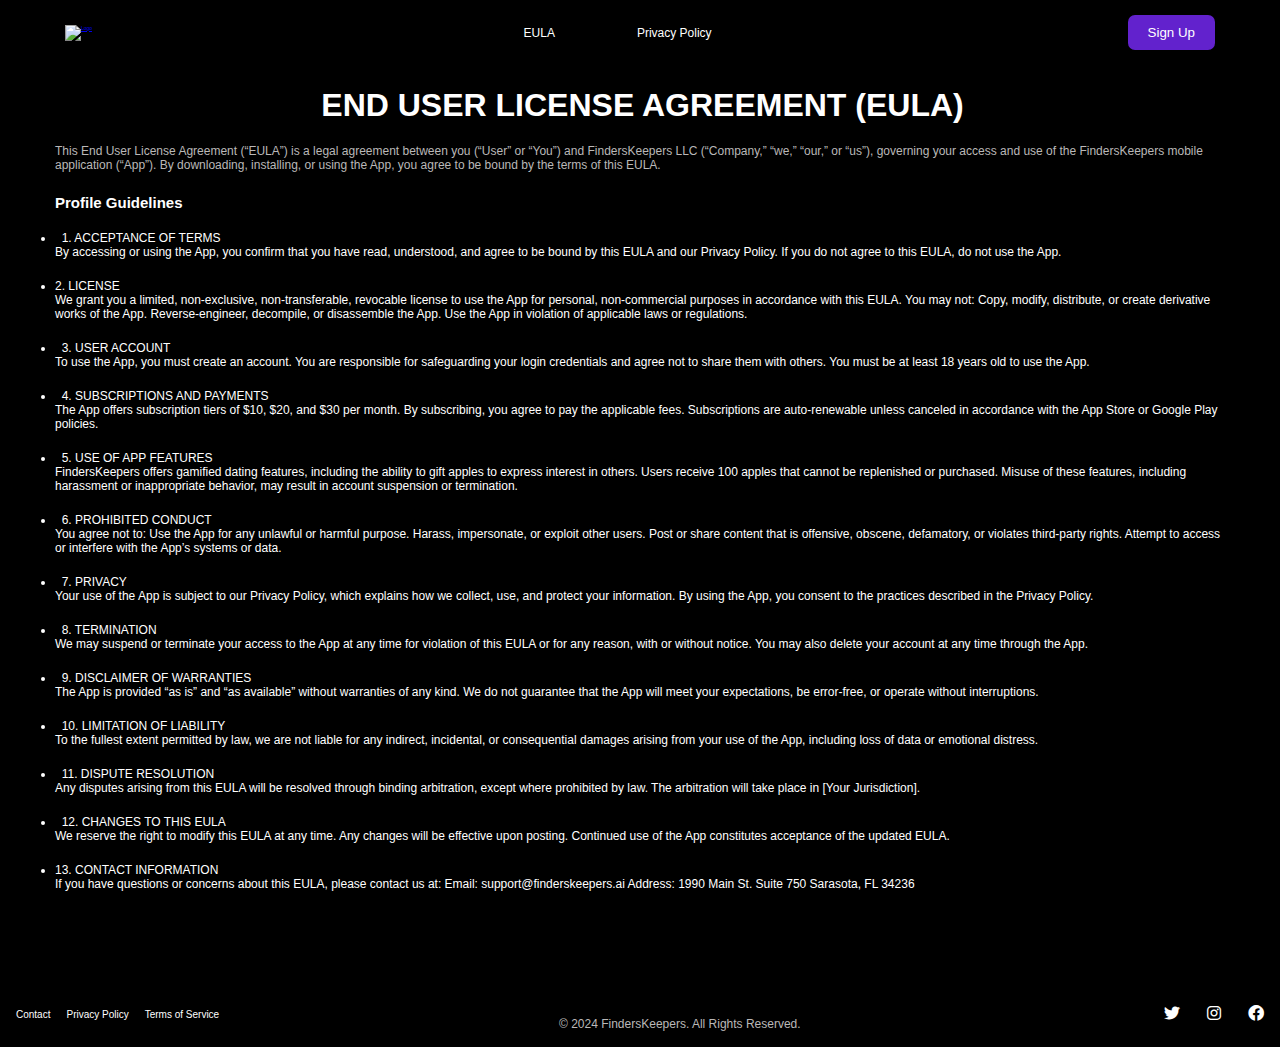
==== terms of service.html @ 1da4b244 "Add files via upload" ====
<!DOCTYPE html>
<html lang="en">
<head>
    <meta charset="UTF-8">
    <meta name="viewport" content="width=device-width, initial-scale=1.0">
    <title>FindersKeepers</title>
    <link rel="stylesheet" href="styles.css">
    <link rel="stylesheet" href="style.css">
    <link rel="icon" type="image/x-icon" href="./password_reseted 1.png">
  <link rel="stylesheet" href="https://cdnjs.cloudflare.com/ajax/libs/font-awesome/6.0.0-beta3/css/all.min.css">
</head>
<body>

   
<nav class="navbar">
    <div class="logo">
        <a href="./index.html">
        <img src="./image 2.png" alt="Logo">
        </a>
    </div>
  
    <div class="menu">
      <ul class="nav-links">
        <li><a href="./terms of service.html">EULA</a></li>
        <li><a href="./terms of use.html">Privacy Policy</a></li>
      </ul>
      <button class="nav-button">Sign Up</button>
    </div>
  
    <!-- Hamburger Icon for Mobile -->
    <div class="hamburger" onclick="toggleMenu()">
      <span></span>
      <span></span>
      <span></span>
    </div>
  </nav>

    <section class="content-section">
   
        <h1 class="center-text1">END USER LICENSE AGREEMENT (EULA)        </h1>

        <p>This End User License Agreement (“EULA”) is a legal agreement between you (“User” or “You”) 
            and FindersKeepers LLC (“Company,” “we,” “our,” or “us”), governing your access and use of the 
            FindersKeepers mobile application (“App”). By downloading, installing, or using the App, you agree 
            to be bound by the terms of this EULA.

         </p>
    </section>

    <section class="content-section">
        <h2 class="left-text">Profile Guidelines</h2>
        <!-- Bullet Points -->
        <ul class="bullet-points">
            <li class="list1"> 1.⁠ ⁠ACCEPTANCE OF TERMS<br>
                By accessing or using the App, you confirm that you have read, understood, and agree 
                to be bound by this EULA and our Privacy Policy. If you do not agree to this EULA, do not use the App.
                </li>
            <li class="list1">2.⁠ ⁠LICENSE<br>
                We grant you a limited, non-exclusive, non-transferable, revocable license to use the App for personal, non-commercial purposes in accordance with this EULA. You may not:
                Copy, modify, distribute, or create derivative works of the App.
                Reverse-engineer, decompile, or disassemble the App.
                Use the App in violation of applicable laws or regulations.
                </li>
                <li class="list1"> 3.⁠ ⁠USER ACCOUNT<br>

                    To use the App, you must create an account. You are responsible for safeguarding your login credentials and agree not to share them with others. You must be at least 18 years old to use the App.
                    
                    
                    </li>
                    <li class="list1"> 4.⁠ ⁠SUBSCRIPTIONS AND PAYMENTS<br>

                        The App offers subscription tiers of $10, $20, and $30 per month. By subscribing, you agree to pay the applicable fees. Subscriptions are auto-renewable unless canceled in accordance with the App Store or Google Play policies.
                        
                        
                        </li>
                        <li class="list1"> 5.⁠ ⁠USE OF APP FEATURES<br>

                            FindersKeepers offers gamified dating features, including the ability to gift apples to express interest in others. Users receive 100 apples that cannot be replenished or purchased. Misuse of these features, including harassment or inappropriate behavior, may result in account suspension or termination.
                            
                            </li>
                            <li class="list1"> 6.⁠ ⁠PROHIBITED CONDUCT<br>

                                You agree not to:
                                
                                Use the App for any unlawful or harmful purpose.
                                
                                Harass, impersonate, or exploit other users.
                                
                                Post or share content that is offensive, obscene, defamatory, or violates third-party rights.
                                
                                Attempt to access or interfere with the App’s systems or data.
                                
                                </li>
                                <li class="list1"> 7.⁠ ⁠PRIVACY<br>

                                    Your use of the App is subject to our Privacy Policy, which explains how we collect, use, and protect your information. By using the App, you consent to the practices described in the Privacy Policy.
                                    
                                    </li>
                                    <li class="list1"> 8.⁠ ⁠TERMINATION<br>

                                        We may suspend or terminate your access to the App at any time for violation of this EULA or for any reason, with or without notice. You may also delete your account at any time through the App.
                                        
                                        </li>
                                        <li class="list1"> 9.⁠ ⁠DISCLAIMER OF WARRANTIES<br>

                                            The App is provided “as is” and “as available” without warranties of any kind. We do not guarantee that the App will meet your expectations, be error-free, or operate without interruptions.
                                            
                                            
                                            </li>
                                            <li class="list1"> 10.⁠ ⁠LIMITATION OF LIABILITY<br>

                                                To the fullest extent permitted by law, we are not liable for any indirect, incidental, or consequential damages arising from your use of the App, including loss of data or emotional distress.
                                                
                                                </li>
                                                <li class="list1"> 11.⁠ ⁠DISPUTE RESOLUTION<br>

                                                    Any disputes arising from this EULA will be resolved through binding arbitration, except where prohibited by law. The arbitration will take place in [Your Jurisdiction].
                                                    
                                                    
                                                    </li>
                                                    <li class="list1"> 12.⁠ ⁠CHANGES TO THIS EULA<br>

                                                        We reserve the right to modify this EULA at any time. Any changes will be effective upon posting. Continued use of the App constitutes acceptance of the updated EULA.
                                                        
                                                        
                                                        </li>
                                                        <li class="list1">13.⁠ ⁠CONTACT INFORMATION<br>

                                                            If you have questions or concerns about this EULA, please contact us at:
                                                            Email: support@finderskeepers.ai
                                                            Address: 1990 Main St. Suite 750 Sarasota, FL 34236
                                                            </li>
                        
        </ul>
    </section>


    <footer class="footer">
        <div class="footer-left">
            <ul>
                <li><a href="./contact.html">Contact</a></li>
                <li><a href="./terms of service.html">Privacy Policy</a></li>
                <li><a href="./terms of service.html">Terms of Service</a></li>
            </ul>
        </div>
    
        <div class="footer-center">
            <p>&copy; 2024 FindersKeepers. All Rights Reserved.</p>
        </div>
    
        <div class="footer-right">
            <a href="#" aria-label="Twitter"><i class="fab fa-twitter"></i></a>
            <a href="https://www.instagram.com/finderskeepers.ai?igsh=MTg5Njdza3RnZmZndQ==" aria-label="Instagram"><i class="fab fa-instagram"></i></a>
            <a href="https://www.facebook.com/profile.php?id=61567170906089&mibextid=LQQJ4d" aria-label="WhatsApp"><i class="fab fa-facebook"></i></a>
        </div>
    </footer>

    <script>
  
        function scrollToBottom() {
        const bottomSection = document.getElementById("bottom-section");
        bottomSection.scrollIntoView({ behavior: "smooth" });
      
      }</script>
      
      <script>function toggleMenu() {
        const menu = document.querySelector('.menu');
        menu.classList.toggle('active');
      }
      
      </script>

      </body>
      </html>
---- styles.css ----
@import url('https://fonts.cdnfonts.com/css/inter');
@import url('https://fonts.cdnfonts.com/css/futura-std-4');

* {
    margin: 0;
    padding: 0;
    box-sizing: border-box;
  }
  
  body {
    background-image: url(./safety.png);
    font-family: 'Futura Std', sans-serif;
    font-weight: 500;
    background-color: black;
    color: white;
  }

  .center-text1 {
    align-items: center;
    text-align: center;
  }

  .content-section {
    padding-left: 5px;
    margin-left: 50px;
    margin-right: 50px;
    margin-top: 22px;
  }

  p {
    margin-top: 20px;
    font-size: 12px;
    color: #BAB8B8;
  }

  h2 {
    font-size: 15px;
  }

  h3 {
    font-size: 13px;
  }

  .bullet-points li {
    font-size: 12px;
  }

  .content-section3 {
    margin-top: 20px;
    margin-left: 50px;
    margin-right: 50px;
  }

  .list1 {
    margin-top: 20px;
  }

  .footer {
    margin-top: 90px;
  }

  @media (max-width: 480px) {
    .content-section, 
    .content-section3 {
      margin-left: 20px;
      margin-right: 20px;
    }
  
    p {
      font-size: 10px;
    }
  
    h2 {
      font-size: 14px;
    }
  
    h3 {
      font-size: 12px;
    }
  
    .bullet-points li {
      font-size: 10px;
    }
  
    .footer {
      margin-top: 50px;
      padding: 1rem;
    }
  }
  
  /* Tablets (max-width: 768px) */
  @media (max-width: 768px) {
    .content-section, 
    .content-section3 {
      margin-left: 30px;
      margin-right: 30px;
    }
  
    p {
      font-size: 11px;
    }
  
    h2 {
      font-size: 14px;
    }
  
    h3 {
      font-size: 12px;
    }
  
    .bullet-points li {
      font-size: 11px;
    }
  
    .footer {
      margin-top: 70px;
    }
  }
  
  /* Larger Screens (min-width: 769px) */
  @media (min-width: 769px) {
    .content-section, 
    .content-section3 {
      margin-left: 50px;
      margin-right: 50px;
    }
  
    p {
      font-size: 12px;
    }
  
    h2 {
      font-size: 15px;
    }
  
    h3 {
      font-size: 13px;
    }
  
    .bullet-points li {
      font-size: 12px;
    }
  
    .footer {
      margin-top: 90px;
    }
  }
---- style.css ----
@import url('https://fonts.cdnfonts.com/css/inter');
@import url('https://fonts.cdnfonts.com/css/braah-one');
@import url('https://fonts.cdnfonts.com/css/montserrat');

* {
    margin: 0;
    padding: 0;
    box-sizing: border-box;
  }
  
  body {
    background-image: url(./wallmain.png);
    background-size: cover;
    font-family: 'Montserrat', sans-serif;
    color: white;
  }

  #submitButton {
    transition: background-color 0.3s ease, color 0.3s ease; /* Smooth transition */
  }
  
/* Countdown Styles */
#countdown {
  text-align: center;
  margin-top: 20px;
}

#countdown h1 {
  color: purple;
  font-size: 24px;
}

#timer {
  font-size: 40px;
  color: #6222CD;
}

/* Responsive Styles for Countdown Clock */
@media (max-width: 768px) {
  #countdown h1 {
    font-size: 18px;
  }

  #timer {
    font-size: 16px;
  }
}

@media (max-width: 480px) {
  #countdown h1 {
    font-size: 16px;
  }

  #timer {
    font-size: 14px;
  }
}

@keyframes fadeEffect {
  0% {
    opacity: 0.5;
  }
  50% {
    opacity: 1;
  }
  100% {
    opacity: 0.5;
  }
}

#content {
  display: none;
}

  .navbar {
    font-size: 5px;
    display: flex;
    justify-content: space-between;
    align-items: center;
    padding: 2rem 3rem;
  }

  .logo img {
    height: 50px; /* Adjust the height of your logo */
    width: auto;
  }
  
  .navbar .nav-links {
    display: flex;
    list-style: none;
    margin-right: 400px;
  }
  
  .navbar .nav-links li {
    margin: 0 1rem;
  }
  
  .navbar .nav-links a {
    font-size: 12px;
    color: white;
    text-decoration: none;
  }  
  
  .cta-button {
    font-family: 'Inter', sans-serif;
    background-color: #6222CD;
    color: white;
    border: none;
    padding: 0.5rem 1rem;
    cursor: pointer;
    font-size: 13px;
    font-weight: 600;
    border-radius: 7px;
  }

  /* Basic Styles */
.navbar {
  display: flex;
  justify-content: space-between;
  align-items: center;
  padding: 15px;
  color: white;
}

.navbar .logo img {
  width: 150px;
  height: auto;
  margin-left: 50px;
}

.menu {
  display: flex;
  align-items: center;
}

.nav-links {
  gap: 50px;
  display: flex;
  list-style: none;
  margin-right: 20px;
}

.nav-links li {
  margin: 0 10px;
}

.nav-links li a {
  text-decoration: none;
  color: white;
}

.nav-links li a:hover {
  color: #8652D5;
}

.nav-button {
  padding: 10px 20px;
  background-color: #6222CD;
  border: none;
  border-radius: 7px;
  color: white;
  cursor: pointer;
  transition: background-color 0.3s ease;
  margin-right: 50px;
}

.nav-button:hover {
  background: -webkit-linear-gradient(#452874, #633AA7);
}

/* Hamburger Icon */
.hamburger {
  display: none;
  flex-direction: column;
  cursor: pointer;
}

.hamburger span {
  height: 1.5px;
  width: 20px;
  background-color: white;
  margin: 4px;
  transition: 0.3s;
}

/* Mobile Styles */
@media (max-width: 768px) {
  .menu {
    display: none;
    flex-direction: column;
    align-items: center;
    gap: 40px;
    background-color: black;
    position: absolute;
    top: 60px;
    right: 0;
    width: 100%;
    height: auto;
    padding-right: 20px;
    padding: 30px;
  }

  .menu.active {
    display: flex;
  }

  .navbar .logo img {
    width: 150px;
    height: auto;
    margin-left: 0px;
  }

  .nav-links {
    gap: 30px;
    flex-direction: column;
    margin: 0;
  }

  .nav-links li {
    margin: 10px 0;
  }

  .hamburger {
    display: flex;
  }

  .nav-button {
    align-items: flex-end;
    width: 33%;
    margin-top: 10px;
    margin-right: 0;
  }
}

.hero-images {
  display: flex;
  justify-content: space-between;
  align-items: center;
  width: 100%;
  margin-top: 30px;
  gap: 10px;
}

.hero-images img {
  width: 30%; /* Responsive sizing */
  border-radius: 10px;
}

/* Responsive Design */
@media (max-width: 768px) {
  .hero-content h1 {
    font-size: 2rem;
  }

  .hero-content h2 {
    font-size: 1.2rem;
  }

  .hero-images img {
    width: 25%; /* Slightly smaller on tablets */
  }
}

@media (max-width: 480px) {
  .hero {
    padding: 30px 10px;
  }

  .hero-content h1 {
    font-size: 1.8rem;
  }

  .hero-content h2 {
    font-size: 1rem;
  }

  .hero-images {
    flex-direction:inherit
  }

  .hero-images img {
    width: 15%; /* Stack images and resize for small screens */
    margin-bottom: 20px;
  }
}


  /* Pop-up Overlay */
.popup-overlay {
    position: fixed;
    top: 0;
    left: 0;
    width: 100%;
    height: 100%;
    background-color: rgba(0, 0, 0, 0.8); /* Semi-transparent background */
    display: flex;
    justify-content: center;
    align-items: center;
    z-index: 9999;
    visibility: hidden; /* Initially hidden */
  }
  
  /* Pop-up Content */
  .popup-content {
    background-color: black;
    padding: 2rem;
    border-radius: 10px;
    text-align: center;
    width: 400px;
    position: relative;
  }
  
  /* Countdown Clock Styling */
  #countdown {
    font-size: 2rem;
    font-weight: 800;
    margin: 1rem 0;
  }
  
  /* Form Styling */
  .popup-form {
    display: flex;
    flex-direction: column;
    gap: 1rem;
    margin-top: 1rem;
  }
  
  .popup-form input {
    width: 100%;
    padding: 0.5rem;
    border: 1px solid black;
    border-radius: 5px;
  }
  
  .popup-form button {
    padding: 0.75rem;
    background-color: #6222CD;
    color: white;
    border: none;
    border-radius: 5px;
    cursor: pointer;
    transition: background-color 0.3s ease;
  }
  
  .popup-form button:hover {
    background-color: #2980b9;
  }
  
  
  /* Cancel Button */
  .close-btn {
    position: absolute;
    top: 10px;
    right: 15px;
    font-size: 2rem;
    color: #333;
    cursor: pointer;
    background: none;
    border: none;
    outline: none;
  }
  
  .close-btn:hover {
    color: red;
  }
  
  /* Show Pop-up */
  .popup-active {
    visibility: visible;
  }
  
  /* Responsive Pop-up */
  @media (max-width: 600px) {
    .popup-content {
      width: 90%;
    }
  }
  
/* Hero Section */
.hero {
  height: 800px;
    text-align: center;
    padding: 3rem 0;
    background-image: url(./resize.png);
    background-position: center;
    background-size: contain;
  }
  
  .hero h1 {
    font-size: 50px;
    color: white;
    letter-spacing: -3px;
  }
  
  .hero h2 {
    font-size: 15px;
    color: #ddd;
    margin-bottom: 2rem;
    letter-spacing: 0px;
  }

  .hero h3 {
    margin-top: 395px;
    font-size: 80px;
  }

  .hero2 {
    text-align: center;
    padding: rem 0;
  }
  
  .hero2 h1 {
    font-size: 40px;
    color: white;
    letter-spacing: -3px;
  }
  
  .hero2 h2 {
    font-size: 15px;
    color: #ddd;
    margin-bottom: 2rem;
    letter-spacing: 0px;
  }

  .hero3 {
    margin-top: 260px;
    text-align: center;
  }

  .hero h1 .highlight {
    color: #6222CD; 
    font-family: 'Braah One', sans-serif;
  }

  .hero h1 .highlight2 {
    font-family: 'Braah One', sans-serif;
  }
  
  .download-buttons {
    display: flex;
    justify-content: center;
    gap: 1.5rem;
  }
  
  .download-buttons a {
    display: inline-block;
  }
  
  .download-buttons img {
    width: 160px; /* Adjust width as needed */
    height: auto;
    transition: transform 0.3s ease;
  }
  
  .download-buttons img:hover {
    transform: scale(1.05); 
  }
  
  /* Responsive Hero Section */
  @media (max-width: 768px) {
    .hero h3 {
      font-size: 20px;
    } 
  }
  @media (max-width: 768px) {
    .hero {
      height: 505px;
        text-align: center;
        padding: 3rem 0;
        background-image: url(./resize.png);
        background-position: center;
        background-size: cover;
      }

    .hero h1 {
      font-size: 33px;
      letter-spacing: -1px;
    }
  
    .hero h2 {
      font-size: 10px;
    }

    .hero h3 {
      margin-top: 200px;
      font-size: 30px;
    }

    .hero2 h1 {
      font-size: 40px;
      letter-spacing: 0px;
    }
  
    .hero2 p {
      font-size: 50px;
    }

    #timer {
      font-size: 30px;
    }
  
    .download-buttons img {
      width: 140px; /* Smaller buttons on smaller screens */
    }
  }
  
  @media (max-width: 480px) {
    .hero h1 {
      font-size: 35px;
    }
  
    .hero h2 {
      font-size: 10px;
    }

    .hero h3 {
      margin-top: 215px;
      font-size: 20px;
    }
  
    .download-buttons img {
      width: 120px;
    }
  }

  @media (max-width: 480px) {
    .cta-button {
      padding: 8px 16px;  
      font-size: 14px;    
    }
  }
  
  /* Responsive Button for Tablets (max-width: 768px) */
  @media (max-width: 768px) {
   .cta-button {
      padding: 5px 20px;  /* Slightly smaller for tablets */
      font-size: 12px;

    }
  }
  

  /* Responsive Navbar */
@media (max-width: 768px) {
    .nav-links {
      display: none; /* Hide navigation links on smaller screens */
    }
  
    .navbar {
      justify-content: space-between;
    }
  }

  /* Image Grid Section */
.image-grid {
    display: flex;
    justify-content: space-around;
    padding: rem;
  }
  
  .image-item img {
    width: 100%;
    max-width: 800px;
    height: auto;
    border-radius: 10px;
  }
  
  /* Responsive Styles for Image Grid */
  @media (max-width: 768px) {
    .image-grid {
      flex-direction: column;
      align-items: center;
      margin-left: 20px;
      margin-right: 20px;
    }
  
    .image-item {
      margin-bottom: 1.5rem;
    }
  
    .image-item img {
      max-width: 100%;
    }
  }

  /* Text and Image Section */
.text-image-section {
    text-align: center;
    padding: 4rem 2rem;
  }
  
  .text-image-section h1 {
    font-size: 2.5rem;
    margin-bottom: 2rem;
    color: white;
  }
  
  .text-image-section img {
    max-width: 80%;
    height: auto;
    border-radius: 10px;
  }
  
  /* Responsive Styles */
  @media (max-width: 768px) {
    .text-image-section h1 {
      font-size: 2rem;
    }
  
    .text-image-section img {
      max-width: 90%;
    }
  }
/* Three Items Section */
.three-items-section {
    display: flex;
    justify-content: space-around;
    padding: 2rem 2rem;
  }
  
  .item {
    text-align: center;
    width: 30%;
  }
  
  .item img {
    max-width: 80px;
    height: auto;
    margin-bottom: 1rem;
  }
  
  .item h3 {
    font-size: 1.5rem;
    letter-spacing: 0px;
    margin-bottom: 0.5rem;
    color: white;
  }
  
  .item p {
    font-size: 1rem;
    font-weight: 500;
    color: #BAB8B8;
  }
  
  /* Responsive Styles for Three Items Section */
  @media (max-width: 768px) {
    .three-items-section {
      flex-direction: column;
      align-items: center;
    }
  
    .item {
      width: 100%;
      margin-bottom: 2rem;
    }
  }

  /* Image and Text Section */
.image-text-section {
  margin-top: -90px;
    display: flex;
    align-items: center;
    padding: 4rem 2rem;
  }
  .highlight {
    background: -webkit-linear-gradient(#9F65FE, #452874);
    -webkit-background-clip: text;
    -webkit-text-fill-color: transparent;
  }
  .image-container {
    flex: 1; /* Allow the image container to take equal space */
    padding-right: 10rem; /* Space between image and text */
  }
  
  .image-text-section img {
    max-width: 80%;
    height: 80%;
    border-radius: 10px;
  }
  
  .text-container {
    flex: 1; /* Allow the text container to take equal space */
    text-align: left;
  }
  
  .text-container h1 {
    font-size: 2.5rem;
    margin-bottom: 1rem;
    color: white;
  }
  
  .text-container h3 {
    margin-bottom: 1rem;
    font-size: 15px;
    font-weight: 500;
    color: #BAB8B8;
  }
  
  /* Responsive Styles */
  @media (max-width: 768px) {
    .image-text-section {
      flex-direction: column;
      align-items: center; /* Center align on small screens */
    }
  
    .image-container {
      padding-right: 0; /* Remove padding on mobile */
      margin-bottom: 2rem; /* Space below image */
    }
  
    .text-container {
      text-align: center; /* Center align text on mobile */
    }
  
    .text-container h1 {
      font-size: 2rem;
    }
  
    .text-container h3 {
      font-size: .8rem;
      font-weight: 400;
      color: #BAB8B8;
    }
  }

  /* Join Beta Section Base Styles */
.join-beta {
  background: url('./Binary_001\ 1\ 1\ \(1\).png') no-repeat center center/cover;
  display: flex;
  justify-content: space-between;
  align-items: center;
  padding: 50px;
}

.beta-text {
  flex: 1;
  max-width: 50%;
}

.beta-text h1 {
  font-size: 60px;
  color: white;
}

.beta-text h3 {
  font-size: 15px;
  color: #BAB8B8;
  margin-top: 20px;
}

.beta-form {
  flex: 1;
  max-width: 40%;
}

.beta-form form {
  display: flex;
  flex-direction: column;
}

.beta-form input {
  padding: 10px;
  margin-bottom: 15px;
  font-size: 12px;
  width: 100%;
  color: #51546F;
  background: -webkit-linear-gradient(#000, #13061B);
  border: 1px solid #030005;
  border-left-color: #633AA7;
  border-radius: 8px;
}

.beta-form button {
  padding: 10px;
  font-size: 1rem;
  background-color: #8652D5;
  color: white;
  border: none;
  border-radius: 10px;
  cursor: pointer;
  transition: background-color 0.3s ease;
}

.beta-form button:hover {
  background-color: #6222CD;
}


  /* Responsive Styles */
  @media (max-width: 768px) {
    .beta-text {
      flex: 1;
      max-width: 120%;
      margin-bottom: 30px;
  
    }

    .beta-text h1 {
      text-align: center;
      font-size: 2rem;
      color: white;
    }

    .beta-text h3 {
      font-size: .8rem;
      font-weight: 400;
      color: #BAB8B8;
      margin-top: 20px;
    }
    
    .join-beta {
      flex-direction: column;
      align-items: center;
    
    }

    .beta-text {
      font-size: 13px;
      flex: 1;
      margin-right: 20px;
    }
  
    .beta-form {
      align-items: center;
      margin-right: 200px;
    }
  
    .beta-form input {
      width: 300%;
    }
  }

  /* Text and Image Section */
.text-image-footer-section {
    display: flex;
    align-items: center;
    padding: 3rem 4rem;
    
  }
  
  .text-container {
    flex: 1; 
    text-align: left;
  }
  
  .text-container h1 {
    font-size: 2.5rem;
    margin-bottom: 1rem;
    color: white;
  }
  
  .get-started-button {
    background-color: #6222CD;
    color: white;
    border: none;
    padding: 0.75rem 1.5rem;
    cursor: pointer;
    font-size: 1rem;
    border-radius: 10px;
    margin-top: 1rem; /* Space above button */
  }
  
  .image-container {
    flex: 1; /* Allow the image container to take equal space */
    text-align: right; /* Align image to the right */
  }
  
  .image-container img {
    max-width: 60%;
    height: auto;
    border-radius: 10px;
  }
  
 /* Footer Base Styling */
.footer {
    display: flex;
    justify-content: space-between;
    align-items: center;
    padding: 1rem;
    color: white;
    font-size: 10px;
    flex-wrap: wrap;
  }
  
  .footer-left ul {
    list-style: none;
    display: flex;
    gap: 1rem;
  }
  
  .footer-left ul li a {
    color: white;
    text-decoration: none;
  }
  
  .footer-center {
    text-align: center;
  }
  
  .footer-right a {
    margin-left: 1.5rem;
    font-size: 1rem;
    color: white;
    text-decoration: none;
    transition: color 0.3s ease;
  }
  
  .footer-right a:hover {
    color: #3498db;
  }
  
  /* Responsive Footer */
  @media (max-width: 768px) {
    .footer {
      flex-direction: column;
      text-align: center;
      padding: 2rem;
      gap: 1rem;
    }
  
    .footer-left ul {
      flex-direction: column;
      gap: 0.5rem;
      margin-bottom: 1.5rem;
    }
  
    .footer-right a {
      margin: 0.5rem;
      margin-bottom: 2rem;
    }
  }
  
  @media (max-width: 480px) {
    .footer-left ul {
      font-size: 0.9rem;
    }
  
    .footer-right a {
      font-size: 1.3rem;
    }
  }
  
  /* Responsive Styles */
  @media (max-width: 768px) {
    .text-image-footer-section {
      flex-direction: column; /* Stack elements vertically on small screens */
      align-items: center;
      text-align: center; /* Center text for mobile */
    }
  
    .text-container {
      margin-bottom: 1rem; /* Space below text container */
    }
  
    .text-container h1 {
      font-size: 1.5rem;
    }
  
    .image-container img {
      max-width: 90%; /* Adjust image size on mobile */
    }
  }

  /* Main Container */
.container {
  margin-left: 330px;
  align-items: center;
  text-align: center;
  width: 100%;
  max-width: 800px;
}

/* Centered Rectangle Text */
.centered-text {
  margin-top: 20px;
  display: inline-block;
  padding: 10px 20px;
  background-color: transparent;
  color: white;
  border-radius: 20px;
  border: 1px solid #fff;
  font-size: 12px;
  margin-bottom: 20px;
}

/* Headings */
h1 {
  font-size: 2rem;
  margin: 15px 0;
  color: #fff;
}

h3 {
  font-size: 1.2rem;
  color: #828282;
  margin-bottom: 30px;
}

/* Image and Text Section */
.content {
  display: flex;
  align-items: center;
  justify-content: space-between;
  gap: 40px;
  margin-top: 20px;
}

.content img {
  width: 500px;
  height: auto;
  border-radius: 10px;
}

.right-text {
  text-align: left;
}

.right-text h2 {
  font-size: 15px;
  color: #fff;
  margin-bottom: 10px;
}

.right-text p {
  font-size: 12px;
  color: #fff;
}
  
  
/* Responsive Design */
@media (max-width: 768px) {
  .container {
    max-width: 300px;
    align-items: center;
  }
  .content {
      flex-direction: column;
      align-items: center;
      text-align: center;
  }

  .content img {
      width: 150px;
      margin-bottom: 20px;
  }

  .right-text {
      text-align: center;
  }

  .right-text h2 {
      font-size: 1.2rem;
  }

  .right-text p {
      font-size: 0.9rem;
  }
}

@media (max-width: 480px) {

  .container {
    max-width: 300px;
    align-items: center;
  }

  h1 {
      font-size: 1.5rem;
  }

  h3 {
      font-size: 1rem;
  }

  .centered-text {
      font-size: 14px;
      padding: 8px 16px;
  }

  .content img {
      width: 120px;
  }

  .right-text h2 {
      font-size: 1rem;
  }

  .right-text p {
      font-size: 0.8rem;
  }
}

* Section Styling */
.image-section {
    text-align: center;
    padding: 20px;
    background: #ffffff;
}

.image-section h1 {
    align-items: center;
    text-align: center;
    margin-left: 17px;
    font-size: 20px;
    color: #fff;
    margin-bottom: 30px;
}

/* Image Grid Styling */
.image-grid1 {
    display: flex;
    justify-content: space-between;
    gap: 0px;
    flex-wrap: wrap;
    margin-left: 50px;
}

.image-container {
    flex: 1;
    min-width: 300px;
    text-align: center;
}

.image-container img {
    width: 100%;
    max-width: 600px;
    border-radius: 10px;
    display: block;
    margin: 0 auto;
}

.image-container p {
    margin-top: 10px;
    font-size: 17px;
    font-weight: 700;
    background: -webkit-linear-gradient(#452874, #B080FF);
    -webkit-background-clip: text;
    -webkit-text-fill-color: transparent;
}

/* Responsive Design */
@media (max-width: 768px) {
    .image-grid {
        flex-direction: column;
        margin-right: 20px;
    }

    .image-container {
      margin-right: 30px;
        margin-bottom: 20px;
    }

    .image-section h1 {
        font-size: 14px;
    }

    .image-container p {
        font-size: 12px;
        font-weight: 700;
    }
}

@media (max-width: 480px) {

  .image-grid {
    flex-direction: column;
    margin-right: 20px;
}

    .image-container img {
        max-width: 100%;
    }

    .image-section h1 {
        font-size: 16px;
    }

    .image-container p {
        font-size: 12px;
        font-weight: 700;
    }
}
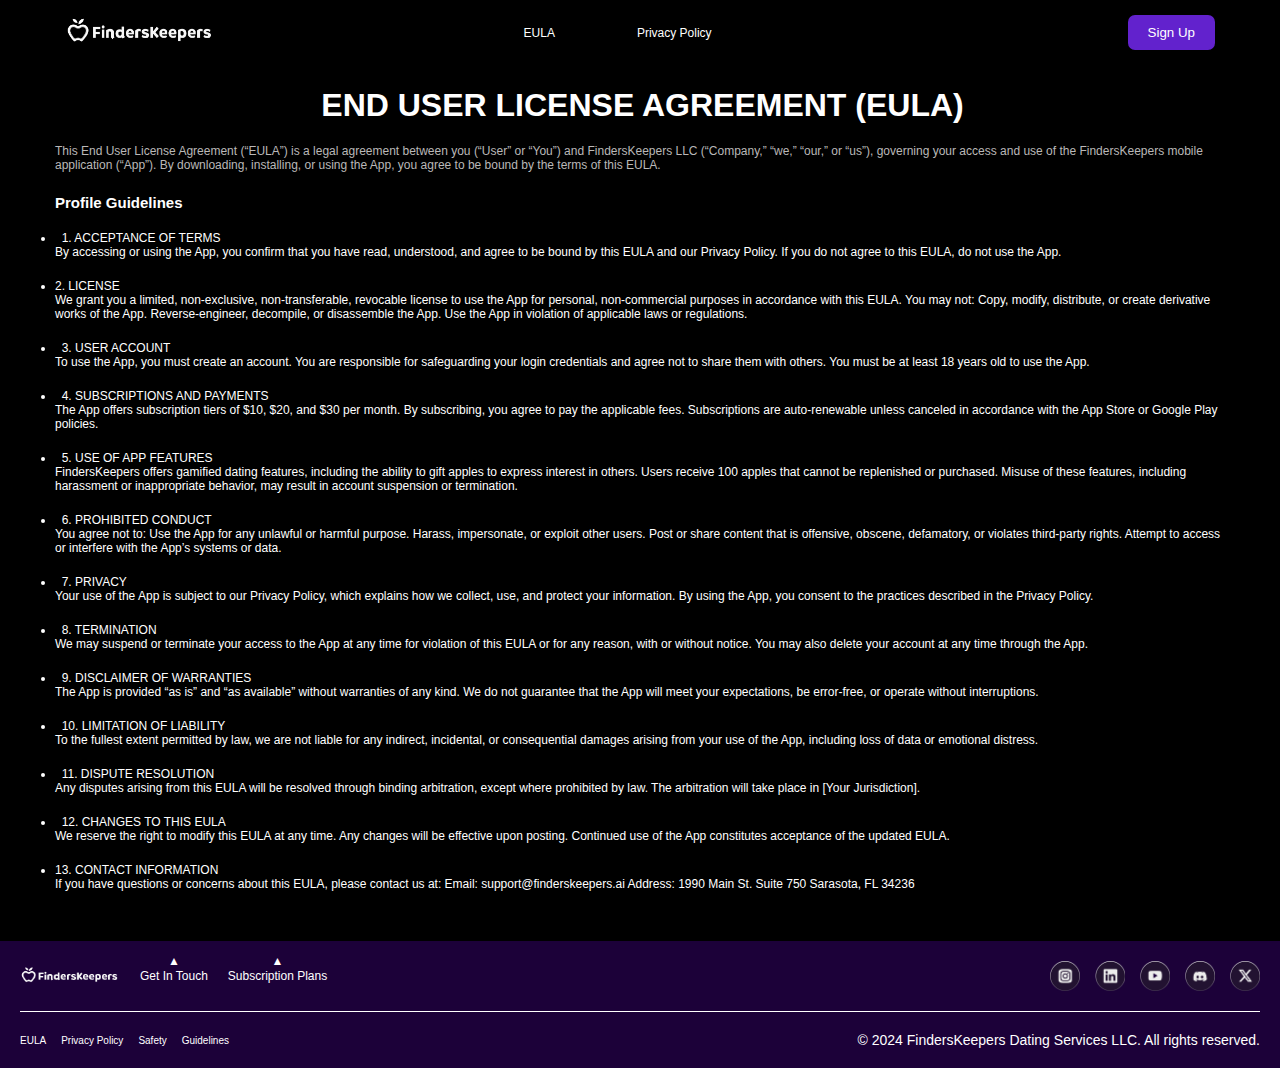
==== commit ee303fe4: "Update terms of service.html" ====
--- a/terms of service.html
+++ b/terms of service.html
@@ -135,23 +135,37 @@
     </section>
 
 
-    <footer class="footer">
-        <div class="footer-left">
-            <ul>
-                <li><a href="./contact.html">Contact</a></li>
-                <li><a href="./terms of service.html">Privacy Policy</a></li>
-                <li><a href="./terms of service.html">Terms of Service</a></li>
-            </ul>
+    <footer>
+        <div class="footer-container">
+            <div class="footer-left">
+                <img src="./image 2.png" alt="Logo">
+                <div class="footer-links">
+                    <a href="./contact.html">Get In Touch</a>
+                    <a href="./subscription.html">Subscription Plans</a>
+                </div>
+            </div>
+    
+            <div class="footer-icons">
+              <img src="./Button (1) copy.png" alt="Facebook">
+              <img src="./Button (2) copy.png" alt="Twitter">
+              <img src="./Button (3).png" alt="Instagram">
+              <img src="./Button (4).png" alt="LinkedIn">
+              <img src="./Button copy.png" alt="YouTube">
+          </div>
         </div>
     
-        <div class="footer-center">
-            <p>&copy; 2024 FindersKeepers. All Rights Reserved.</p>
-        </div>
+        <div class="footer-line"></div>
     
-        <div class="footer-right">
-            <a href="#" aria-label="Twitter"><i class="fab fa-twitter"></i></a>
-            <a href="https://www.instagram.com/finderskeepers.ai?igsh=MTg5Njdza3RnZmZndQ==" aria-label="Instagram"><i class="fab fa-instagram"></i></a>
-            <a href="https://www.facebook.com/profile.php?id=61567170906089&mibextid=LQQJ4d" aria-label="WhatsApp"><i class="fab fa-facebook"></i></a>
+        <div class="footer-bottom">
+            <div class="bottom-links">
+                <a href="./terms of service.html">EULA</a>
+                <a href="#">Privacy Policy</a>
+                <a href="#">Safety</a>
+                <a href="#">Guidelines</a>
+            </div>
+            <div class="copyright">
+                &copy; 2024 FindersKeepers Dating Services LLC. All rights reserved.
+            </div>
         </div>
     </footer>
 
@@ -172,4 +186,4 @@
 
       </body>
       </html>
-      +      
--- a/style.css
+++ b/style.css
@@ -400,7 +400,7 @@
   }
 
   .hero h3 {
-    margin-top: 395px;
+    margin-top: 385px;
     font-size: 80px;
   }
 
@@ -462,7 +462,16 @@
       font-size: 20px;
     } 
   }
-  @media (max-width: 768px) {
+
+  @media (max-width: 1024px) {
+    .hero h3 {
+      margin-top: 410px;
+      font-size: 50px;
+    } 
+  }
+
+
+  @media (max-width: 768px)  {
     .hero {
       height: 505px;
         text-align: center;
@@ -482,7 +491,7 @@
     }
 
     .hero h3 {
-      margin-top: 200px;
+      margin-top: 190px;
       font-size: 30px;
     }
 
@@ -514,7 +523,7 @@
     }
 
     .hero h3 {
-      margin-top: 215px;
+      margin-top: 198px;
       font-size: 20px;
     }
   
@@ -738,12 +747,13 @@
 }
 
 .beta-text h1 {
-  font-size: 60px;
+  font-size: 45px;
   color: white;
 }
 
 .beta-text h3 {
   font-size: 15px;
+  font-weight: 400;
   color: #BAB8B8;
   margin-top: 20px;
 }
@@ -992,7 +1002,7 @@
 
 h3 {
   font-size: 1.2rem;
-  color: #828282;
+  color: #B080FF;
   margin-bottom: 30px;
 }
 
@@ -1112,7 +1122,7 @@
     justify-content: space-between;
     gap: 0px;
     flex-wrap: wrap;
-    margin-left: 50px;
+    margin-left: 200px;
 }
 
 .image-container {
@@ -1139,10 +1149,34 @@
 }
 
 /* Responsive Design */
+
+@media (min-width: 768px) and (max-width: 1024px) {
+  .image-grid1 {
+      margin-left: 20px; /* Adjusted margin for smaller screen */
+      gap: 15px; /* Increased gap for better layout */
+      flex-wrap: nowrap; /* Prevent wrapping to keep all items in one row */
+  }
+
+  .image-container {
+      flex: 1 1 calc(33.333% - 15px); /* Divide row into 3 equal parts, accounting for gap */
+      max-width: calc(33.333% - 15px); /* Ensure max width matches the flex basis */
+  }
+
+  .image-container img {
+    margin-left: 50px;
+      max-width: 200%; /* Ensure the images scale properly */
+  }
+
+  .image-container p {
+      font-size: 15px; /* Slightly smaller text for better fit */
+  }
+}
+
+
 @media (max-width: 768px) {
-    .image-grid {
+    .image-grid1 {
         flex-direction: column;
-        margin-right: 20px;
+        margin-left: 100px;
     }
 
     .image-container {
@@ -1162,9 +1196,9 @@
 
 @media (max-width: 480px) {
 
-  .image-grid {
+  .image-grid1 {
     flex-direction: column;
-    margin-right: 20px;
+    margin-right: 200px;
 }
 
     .image-container img {
@@ -1179,4 +1213,207 @@
         font-size: 12px;
         font-weight: 700;
     }
-}+}
+
+footer {
+  margin-top: 50px;
+  background-color: #1C0139;
+  color: #fff;
+  padding: 20px;
+}
+
+.footer-container {
+  display: flex;
+  flex-wrap: wrap;
+  justify-content: space-between;
+  align-items: center;
+}
+
+.footer-left {
+  display: flex;
+  align-items: center;
+}
+
+.footer-left img {
+  width: 100px;
+  height: auto;
+  margin-right: 20px;
+}
+
+.footer-links {
+  display: flex;
+  gap: 20px;
+}
+
+.footer-links a {
+  font-size: 12px;
+  text-decoration: none;
+  color: #fff;
+  position: relative;
+}
+
+.footer-links a::after {
+  content: '\25B2'; /* Small up arrow */
+  position: absolute;
+  top: -15px;
+  left: 50%;
+  transform: translateX(-50%);
+  font-size: 12px;
+}
+
+.footer-icons {
+  display: flex;
+  gap: 15px;
+}
+
+.footer-icons img {
+  width: 30px;
+  height: 30px;
+  cursor: pointer;
+}
+
+.footer-line {
+  margin: 20px 0;
+  height: 1px;
+  background-color: #fff;
+}
+
+.footer-bottom {
+  display: flex;
+  justify-content: space-between;
+  align-items: center;
+  flex-wrap: wrap;
+}
+
+.footer-bottom .bottom-links {
+  display: flex;
+  gap: 15px;
+  flex-wrap: wrap;
+}
+
+.footer-bottom .bottom-links a {
+  font-size: 10px;
+  text-decoration: none;
+  color: #fff;
+}
+
+.footer-bottom .copyright {
+  font-size: 14px;
+}
+
+/* Responsive Design */
+@media (max-width: 768px) {
+  .footer-container {
+      flex-direction: column;
+      align-items: flex-start;
+      gap: 20px;
+      margin-top: 50px;
+  }
+
+  .footer-bottom {
+      flex-direction: column;
+      align-items: flex-start;
+      gap: 10px;
+  }
+
+  .footer-bottom .bottom-links a {
+    font-size: 10px;
+    text-decoration: none;
+    color: #fff;
+  }
+
+  .footer-bottom .copyright {
+    font-size: 10px;
+  }
+}
+
+/* Form Container */
+.form-container {
+  position: relative;
+  background-image: url('./Binary_001\ 1\ 1\ \(1\).png');
+  background-size: cover;
+  background-position: center;
+  color: #fff;
+  text-align: center;
+  padding: 50px;
+  height: 600px;
+  margin: 20px;
+  border-radius: 8px;
+  
+}
+
+.form-container h1 {
+  font-size: 36px;
+  margin-bottom: 10px;
+}
+
+.form-container p {
+  font-size: 18px;
+  margin-bottom: 20px;
+}
+
+.form-container form {
+  display: flex;
+  flex-direction: column;
+  align-items: center;
+  gap: 15px;
+}
+
+.form-container input[type="text"],
+.form-container input[type="email"],
+.form-container input[type="password"],
+.form-container input[type="tel"] {
+  width: 100%;
+  max-width: 400px;
+  padding: 10px;
+  font-size: 12px;
+  background: -webkit-linear-gradient(#000, #13061B);
+  border: 1px solid #030005;
+  border-left-color: #633AA7;
+  border-radius: 5px;
+}
+
+.form-container .checkbox-container {
+  display: flex;
+  align-items: center;
+  gap: 10px;
+  font-size: 16px;
+}
+
+.form-container button {
+  background-color: #8652D5;
+  color: #fff;
+  border: none;
+  padding: 10px 20px;
+  font-size: 16px;
+  border-radius: 5px;
+  cursor: pointer;
+}
+
+.form-container button:hover {
+  background-color: #E1C8FF;
+}
+
+/* Responsive Design */
+@media (max-width: 768px) {
+  .form-container {
+      padding: 30px;
+  }
+
+  .form-container input[type="text"],
+  .form-container input[type="email"],
+  .form-container input[type="password"],
+  .form-container input[type="tel"] {
+      width: 100%;
+  }
+}
+
+@media (max-width: 480px) {
+  .form-container h1 {
+      font-size: 22px;
+  }
+
+  .form-container p {
+      font-size: 13px;
+  }
+}
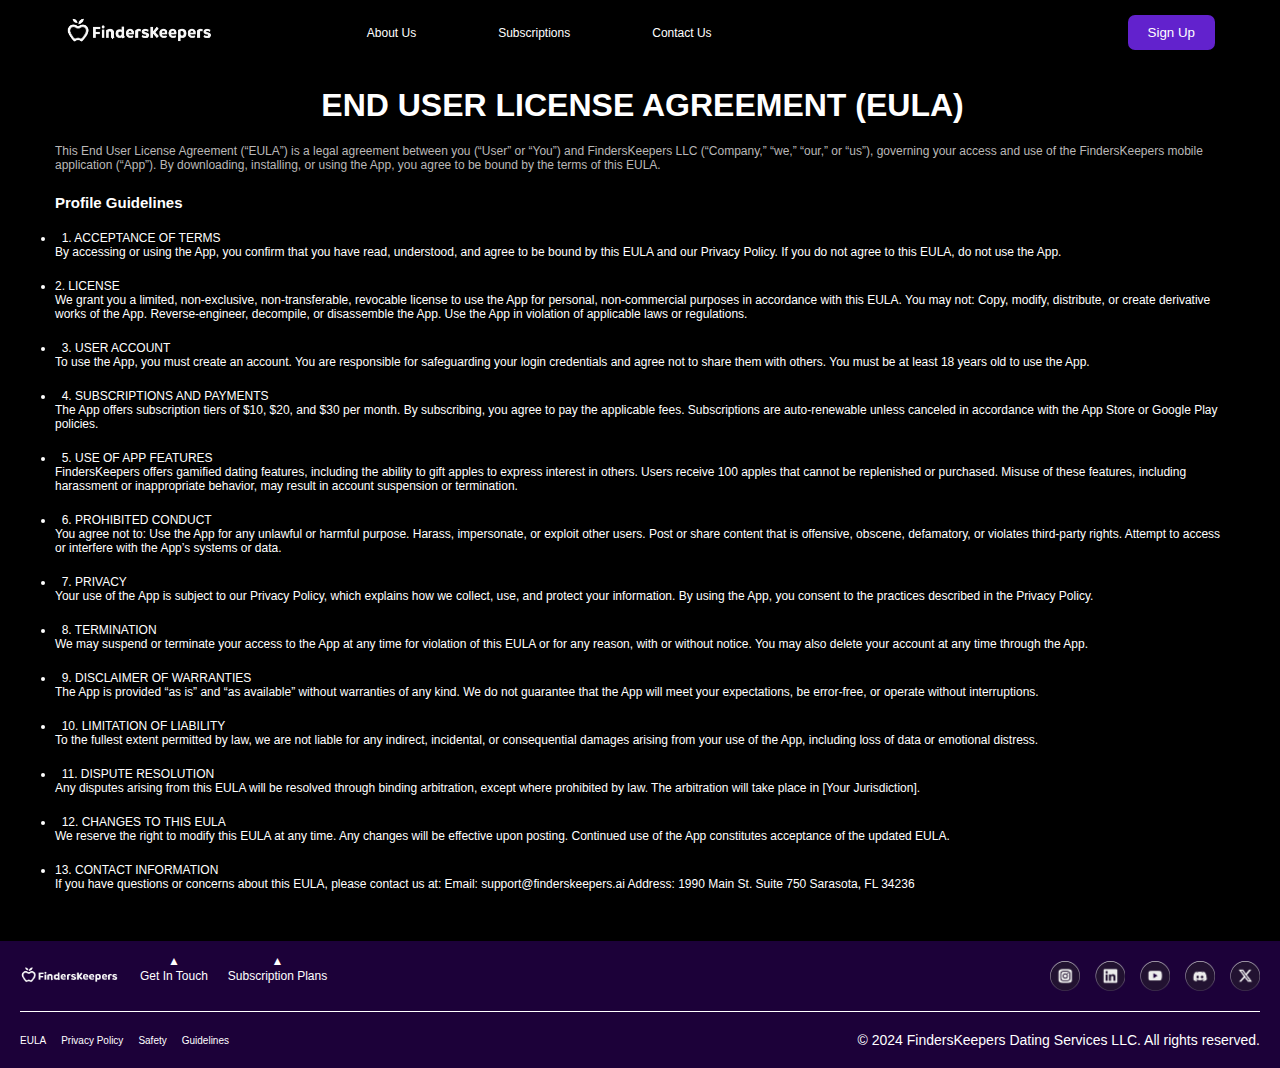
==== commit d7d5d88c: "Update terms of service.html" ====
--- a/terms of service.html
+++ b/terms of service.html
@@ -21,8 +21,9 @@
   
     <div class="menu">
       <ul class="nav-links">
-        <li><a href="./terms of service.html">EULA</a></li>
-        <li><a href="./terms of use.html">Privacy Policy</a></li>
+        <li><a href="./terms of service.html">About Us</a></li>
+        <li><a href="./terms of use.html">Subscriptions</a></li>
+        <li><a href="./terms of use.html">Contact Us</a></li>
       </ul>
       <button class="nav-button">Sign Up</button>
     </div>
